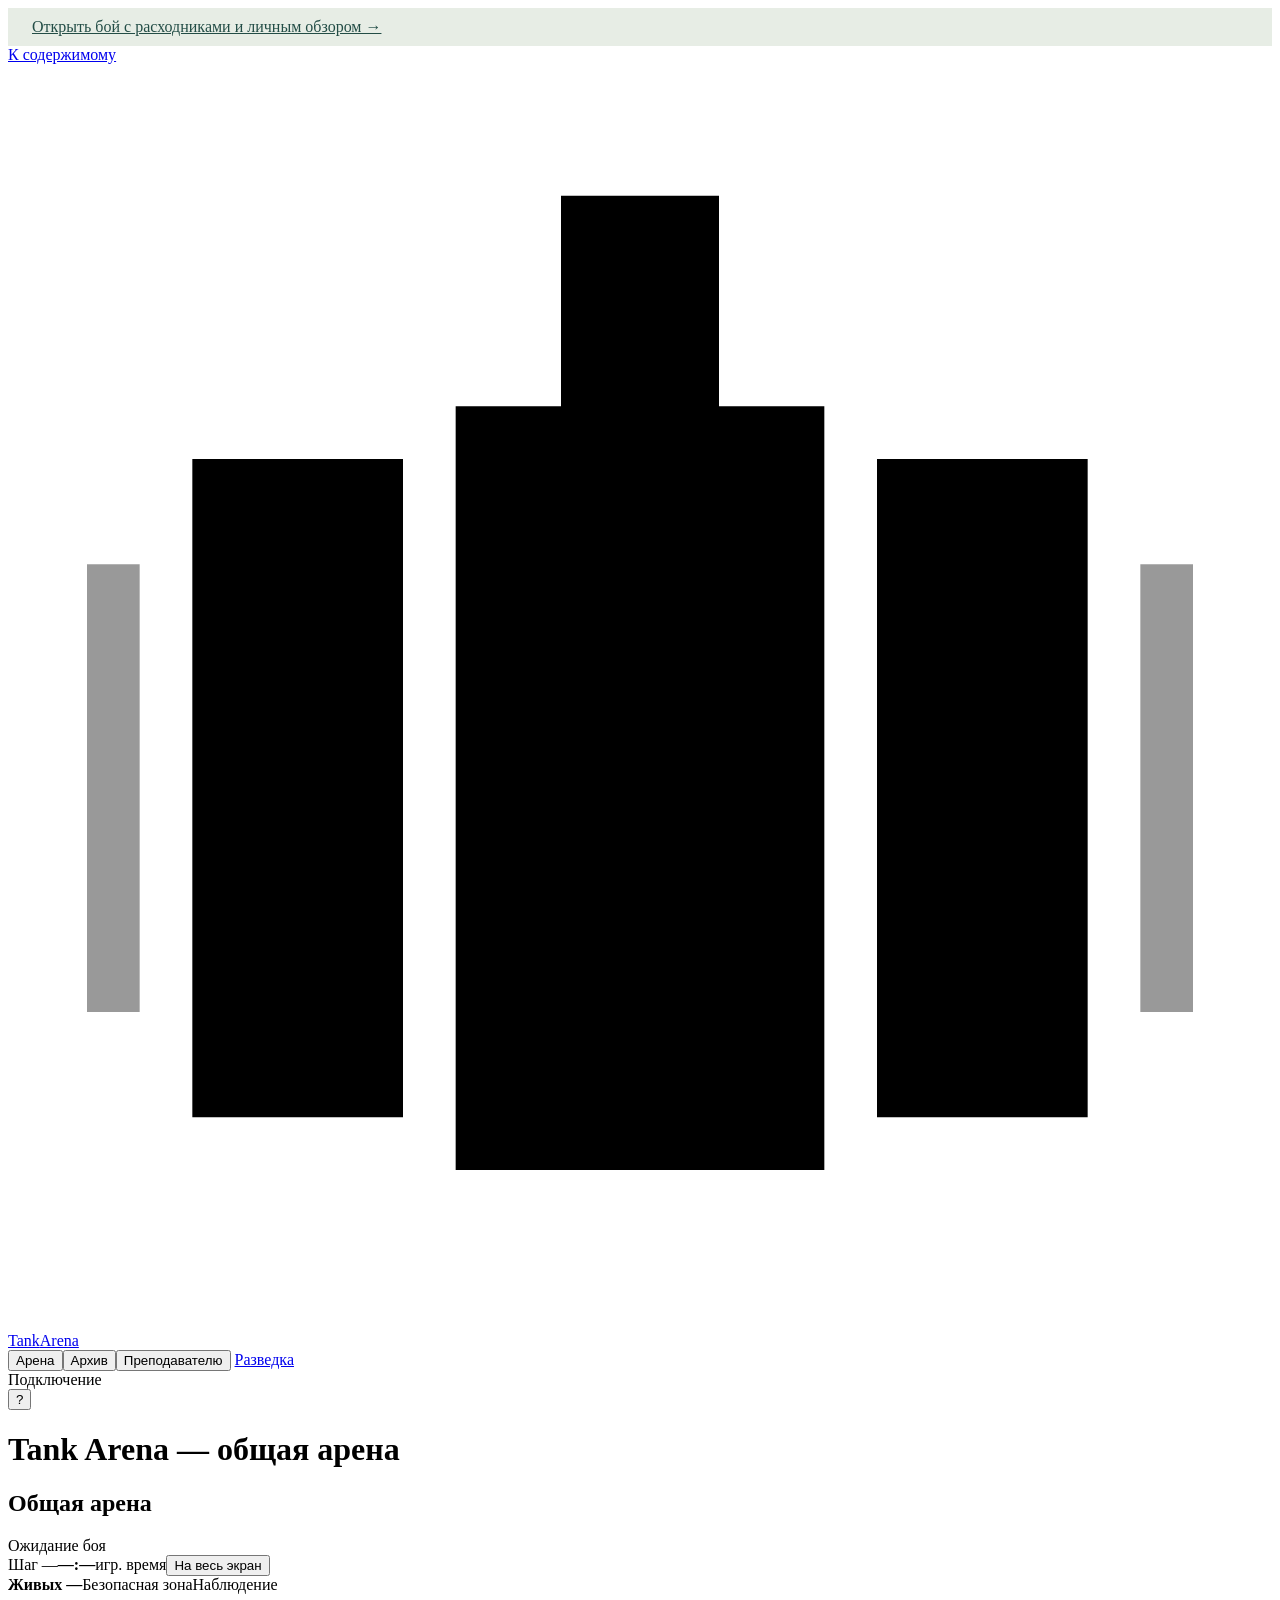
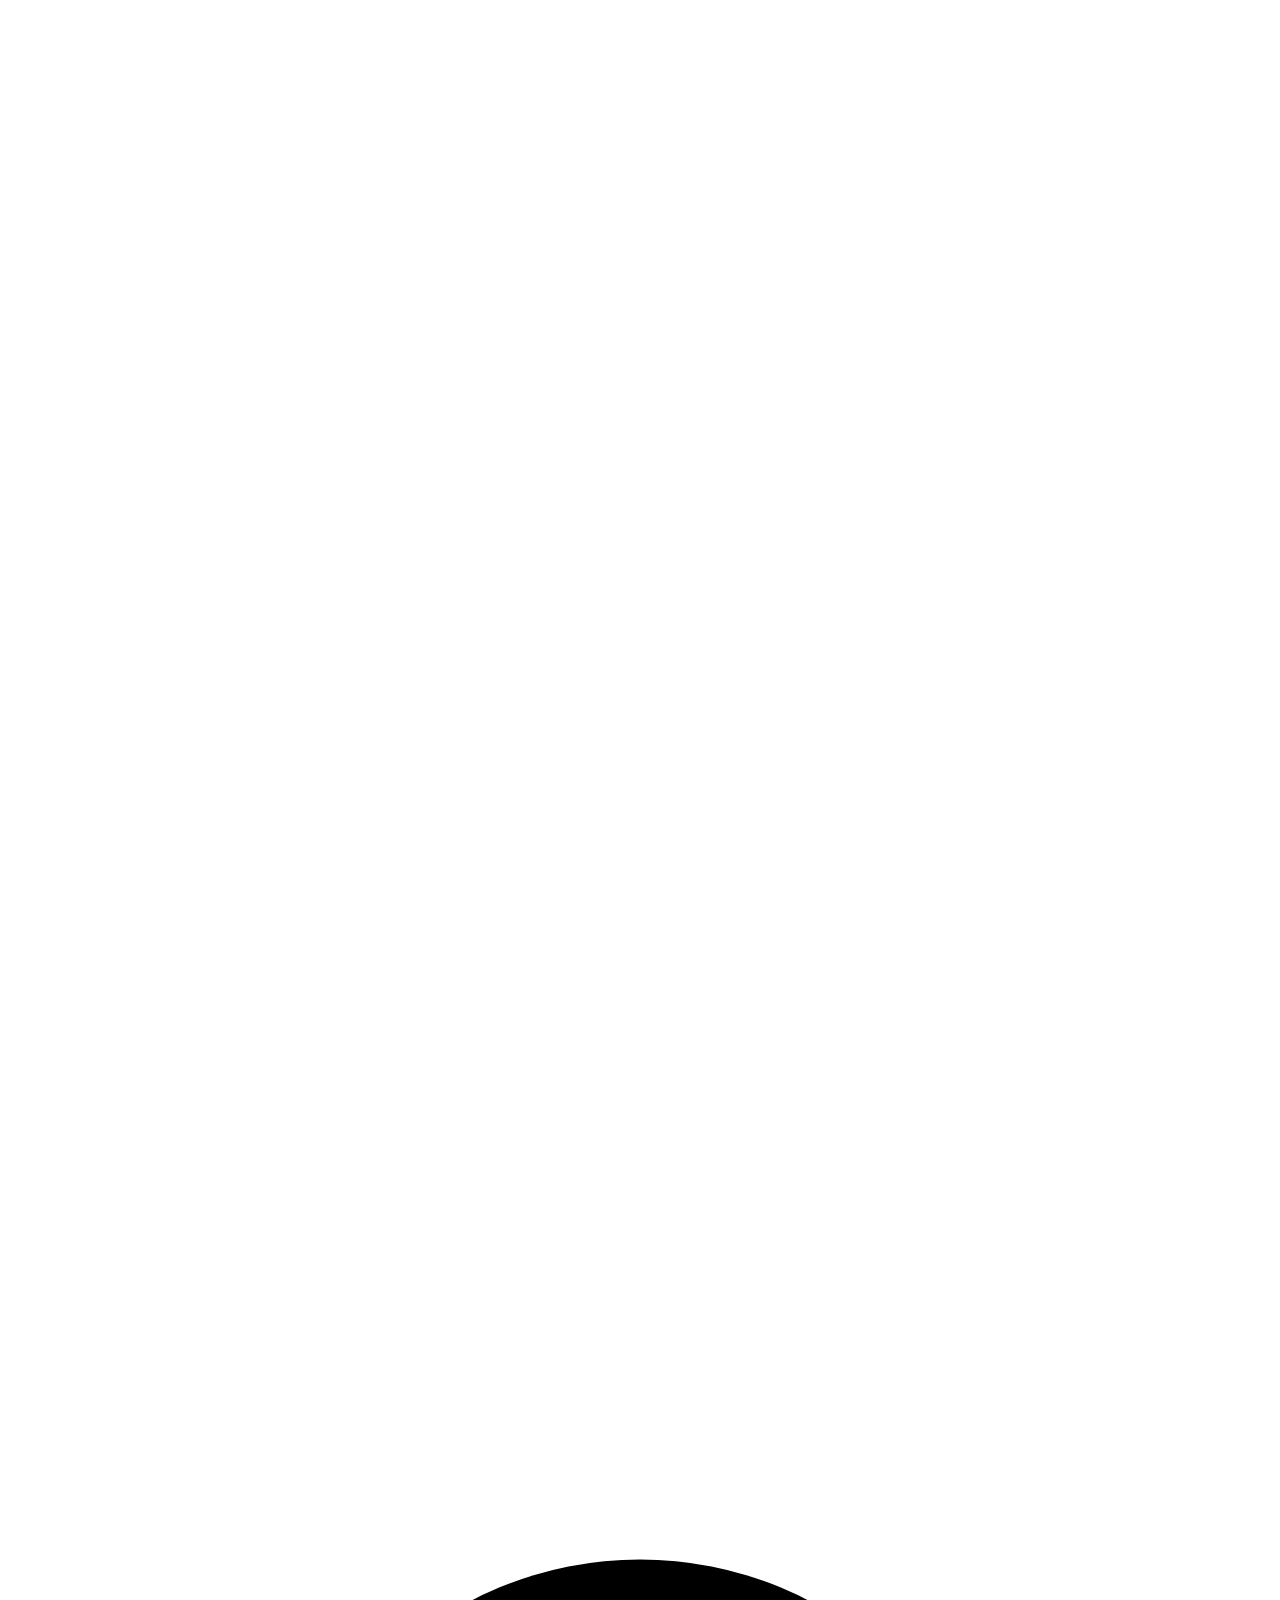
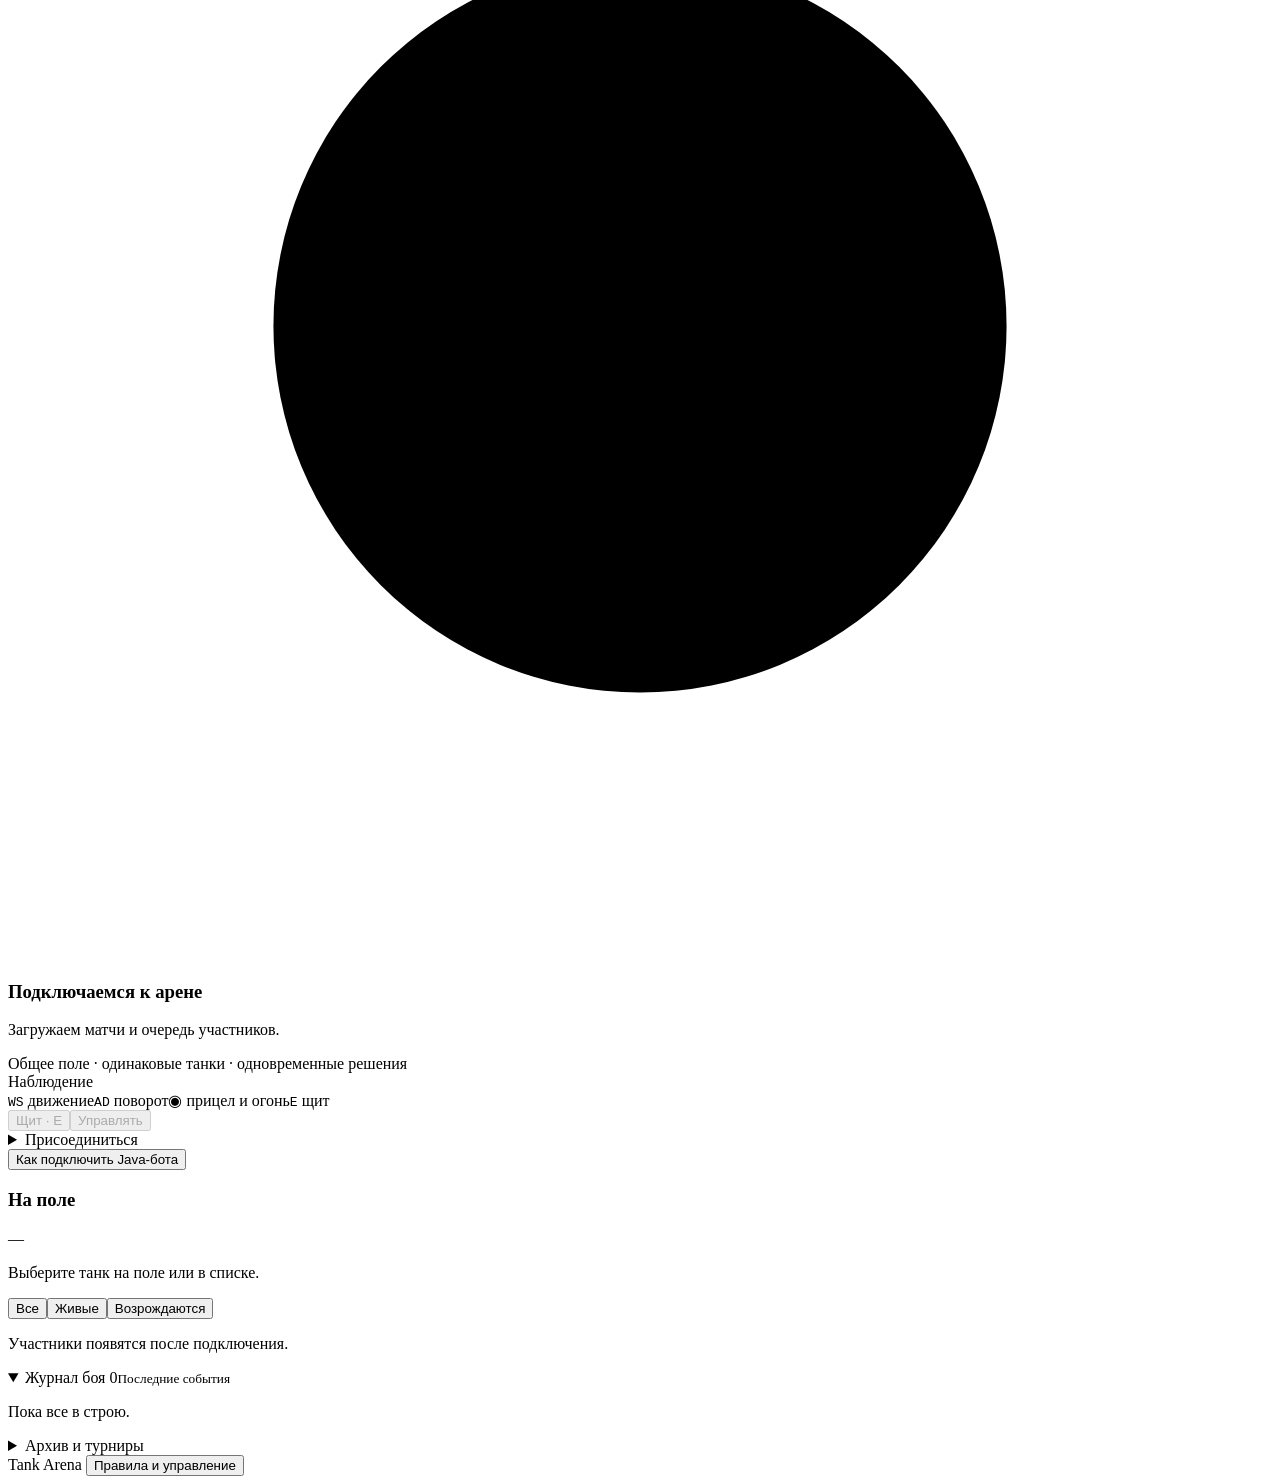
==== engine/arena-server/src/main/resources/web/index.html @ 4cc9b893 "Implement independent combat economy and Java networking guide [skip ci]" ====
<!doctype html>
<html lang="ru">
  <head>
    <meta charset="utf-8" />
    <meta name="viewport" content="width=device-width, initial-scale=1" />
    <meta name="theme-color" content="#f3f6f8" />
    <meta name="description" content="Общая танковая арена: все Java-боты на одном поле." />
    <title>Tank Arena — общая арена</title>
    <link rel="stylesheet" href="/styles.css" />
    <script src="/app.js" type="module"></script>
  </head>
  <body>
    <a
      href="/combat.html"
      style="display: block; padding: 10px 24px; background: #e7ede5; color: #234d46"
      >Открыть бой с расходниками и личным обзором →</a
    >

    <a class="skip-link" href="#main">К содержимому</a>
    <header class="masthead">
      <a class="brand" href="/" aria-label="Tank Arena — главная"
        ><svg class="brand-mark" viewBox="0 0 48 48" aria-hidden="true">
          <path d="M7 15h8v25H7zm26 0h8v25h-8zM17 13h14v29H17zM21 5h6v20h-6z" />
          <path d="M3 19h2v17H3zm40 0h2v17h-2z" opacity=".4" /></svg
        ><span>Tank<span class="brand-light">Arena</span></span></a
      >
      <nav aria-label="Главная навигация">
        <button class="nav-button active" id="arena-tab" type="button" aria-current="page">
          Арена</button
        ><button class="nav-button" id="archive-open" type="button">Архив</button
        ><button class="nav-button" id="teacher-tab" type="button">Преподавателю</button>
        <a class="nav-button" href="/recon.html">Разведка</a>
      </nav>
      <div class="server-status" id="connection-status" role="status">
        <span class="status-dot"></span><span>Подключение</span>
      </div>
      <button
        class="icon-button help-button"
        type="button"
        id="help-open"
        aria-label="Открыть справку"
      >
        ?
      </button>
    </header>
    <main id="main">
      <h1 class="sr-only" id="page-title">Tank Arena — общая арена</h1>
      <div id="notice" class="notice" role="status" hidden>
        <span id="notice-text"></span
        ><button type="button" id="notice-close" aria-label="Закрыть уведомление">×</button>
      </div>

      <section id="teacher-panel" class="teacher-panel" aria-labelledby="teacher-title" hidden>
        <div class="section-heading">
          <div>
            <h2 id="teacher-title">Управление занятием</h2>
            <p>Условия боя, допуск участников и состояние сервера.</p>
          </div>
          <button type="button" class="text-button" id="teacher-close">Вернуться на арену</button>
        </div>
        <form id="admin-form" class="admin-login">
          <label for="admin-key">Ключ преподавателя</label>
          <div class="input-action">
            <input
              id="admin-key"
              type="password"
              autocomplete="off"
              placeholder="Из файла admin-key.txt на сервере"
              required
            /><button class="primary-button" type="submit">Подключиться</button>
          </div>
          <p class="hint">
            Путь к файлу ключа указан в консоли ServerMain. Этот ключ открывает управление сервером;
            для игроков задайте общий пароль ниже. После обновления страницы введите ключ снова.
          </p>
        </form>
        <div id="admin-workspace" hidden>
          <div class="teacher-toolbar">
            <span class="connected-label">Доступ преподавателя открыт</span
            ><button type="button" class="text-button" id="admin-refresh">Обновить</button
            ><button type="button" class="text-button" id="admin-logout">Закрыть доступ</button>
          </div>
          <section class="conditions-panel" aria-labelledby="rules-title">
            <div class="conditions-heading">
              <div>
                <h3 id="rules-title">Условия боя</h3>
                <p id="rules-status" role="status">Загружаем текущие условия…</p>
              </div>
              <button type="button" id="rules-reset" class="text-button" disabled>
                Вернуть исходные условия
              </button>
            </div>
            <div class="condition-presets" aria-label="Готовые варианты условий">
              <button type="button" data-rules-preset="default" disabled>
                <strong>Обычные</strong><span>Из конфигурации сервера</span>
              </button>
              <button type="button" data-rules-preset="maneuver" disabled>
                <strong>Манёвры</strong><span>Быстрее танки, медленнее снаряды</span>
              </button>
              <button type="button" data-rules-preset="rapid" disabled>
                <strong>Плотный огонь</strong><span>Чаще выстрелы и включение щита</span>
              </button>
            </div>
            <form id="rules-form" novalidate>
              <fieldset id="rules-fields" class="condition-fields" disabled>
                <legend class="sr-only">Параметры общих условий</legend>
                <div id="rules-drive" class="condition-group">
                  <h4>Движение</h4>
                </div>
                <div id="rules-weapon" class="condition-group">
                  <h4>Стрельба</h4>
                </div>
                <div id="rules-shield" class="condition-group">
                  <h4>Щит</h4>
                </div>
                <div id="rules-return" class="condition-group">
                  <h4>Возвращение</h4>
                  <p class="hint">
                    Время указано в игровых секундах. Поле имеет размер 1280 × 1280 единиц.
                  </p>
                </div>
              </fieldset>
              <p id="rules-error" class="condition-error" role="alert"></p>
              <div class="condition-actions">
                <button id="rules-apply" class="primary-button" type="submit" disabled>
                  Применить ко всем
                </button>
                <button id="rules-discard" class="text-button" type="button" disabled>
                  Отменить правки
                </button>
                <p id="rules-draft-status" role="status"></p>
              </div>
            </form>
            <p class="hint conditions-footnote">
              Новые условия вступают в силу между шагами для всех игроков. Уже летящие снаряды и
              начатые таймеры не меняются. Время округляется вверх до целого шага. Очки сохраняются;
              после перезапуска сервера вернутся условия из конфигурации.
            </p>
          </section>
          <div class="teacher-grid">
            <section class="teacher-block">
              <h3>Пароль сервера</h3>
              <p class="hint" id="server-access-status" role="status">Проверяем настройку…</p>
              <form id="server-password-form">
                <label for="server-password">Новый пароль для игроков</label>
                <div class="input-action">
                  <input
                    id="server-password"
                    type="password"
                    autocomplete="new-password"
                    minlength="8"
                    maxlength="128"
                    placeholder="От 8 до 128 символов"
                    required
                  /><button class="secondary-button" id="server-password-save" type="submit">
                    Сохранить пароль
                  </button>
                </div>
              </form>
              <p class="hint">
                Сообщите один пароль всей группе. После регистрации подтвердите допуск игроков.
                Смена пароля влияет только на новые регистрации; аккаунты и очки сохраняются.
                Сохранённый пароль здесь не показывается.
              </p>
            </section>
            <section class="teacher-block">
              <h3>Новый турнир</h3>
              <p class="hint">
                Все выбранные участники играют в каждом раунде. Их Java-клиенты должны оставаться
                запущенными.
              </p>
              <form id="tournament-form">
                <div class="tournament-settings">
                  <div>
                    <label for="tournament-rounds">Общих раундов</label
                    ><input
                      id="tournament-rounds"
                      type="number"
                      min="1"
                      max="32"
                      value="4"
                      required
                    />
                  </div>
                  <div>
                    <label for="tournament-seed">Seed перестановок</label
                    ><input id="tournament-seed" type="number" step="1" value="2026" required />
                  </div>
                </div>
                <div class="player-picker" id="player-picker">
                  <p class="empty-note">Участники появятся после регистрации.</p>
                </div>
                <button class="primary-button" type="submit">Начать турнир</button>
              </form>
            </section>
            <section class="teacher-block">
              <h3>Ход турнира</h3>
              <div id="tournament-status">
                <p class="empty-note">Турнир ещё не запущен.</p>
              </div>
              <button id="cancel-tournament" class="danger-button" type="button" hidden>
                Остановить турнир
              </button>
              <h3 class="metrics-heading">Состояние сервера</h3>
              <dl class="metrics" id="metrics"></dl>
            </section>
          </div>
          <section class="admin-players">
            <h3>Участники</h3>
            <p class="hint">
              После регистрации откройте участнику допуск. Подключение добавляет его танк на поле;
              Java-программу запускает сам студент. «На связи» означает недавний запрос клиента.
            </p>
            <div class="admin-filters">
              <div>
                <label for="admin-search">Найти участника</label
                ><input
                  id="admin-search"
                  type="search"
                  placeholder="Имя или ID"
                  autocomplete="off"
                />
              </div>
              <div>
                <label for="admin-filter">Показать</label
                ><select id="admin-filter">
                  <option value="all">Всех</option>
                  <option value="pending">Ждут допуска</option>
                  <option value="online">На связи</option>
                  <option value="queued">В очереди</option>
                  <option value="playing">В бою</option>
                  <option value="revoked">Заблокированы</option>
                </select>
              </div>
              <span id="admin-player-count" role="status"></span>
            </div>
            <div id="admin-players-list"></div>
          </section>
        </div>
      </section>

      <div class="play-layout" id="play-layout">
        <section class="arena-panel" id="arena-panel" aria-labelledby="arena-title">
          <div class="arena-topline">
            <div class="arena-title-wrap">
              <span class="live-indicator" id="live-indicator"></span>
              <h2 id="arena-title">Общая арена</h2>
              <span class="match-kind" id="match-kind">Ожидание боя</span>
            </div>
            <div class="arena-clock">
              <span id="tick-label">Шаг —</span
              ><strong id="match-clock" title="Оставшееся игровое время, не время на часах"
                >—:—</strong
              ><span class="game-time-label">игр. время</span
              ><button id="fullscreen" type="button" class="fullscreen-button" aria-pressed="false">
                На весь экран
              </button>
            </div>
          </div>
          <div class="arena-hud">
            <strong id="alive-count">Живых —</strong><span id="zone-label">Безопасная зона</span
            ><span id="self-label">Наблюдение</span>
          </div>
          <p id="delivery-help" class="delivery-help" hidden>
            <strong>Груз → противоположный склад → +1</strong
            ><span
              >Подбор автоматический. Буква на ящике — пункт доставки. После гибели груз остаётся на
              поле.</span
            >
          </p>
          <p id="timing-status" class="timing-status" aria-live="off"></p>
          <details id="battle-conditions" class="battle-conditions" hidden>
            <summary>Условия боя <span id="battle-conditions-brief"></span></summary>
            <p id="battle-conditions-values"></p>
          </details>
          <div class="battlefield" id="battlefield">
            <canvas
              id="arena-canvas"
              width="1280"
              height="1280"
              tabindex="0"
              aria-label="Общее поле. Имена танков соответствуют списку участников. W/S — движение, A/D — поворот, мышь — прицел и огонь, E — щит."
            ></canvas>
            <div class="arena-empty" id="arena-empty">
              <svg class="empty-reticle" viewBox="0 0 100 100" aria-hidden="true">
                <circle cx="50" cy="50" r="29" />
                <path d="M50 7v23m0 40v23M7 50h23m40 0h23" />
                <circle cx="50" cy="50" r="4" />
              </svg>
              <h3 id="empty-title">Подключаемся к арене</h3>
              <p id="empty-detail">Загружаем матчи и очередь участников.</p>
              <button
                type="button"
                class="empty-replay replay-overlay-button"
                id="empty-replay"
                hidden
              >
                Смотреть последний бой</button
              ><span class="empty-coordinate"
                >Общее поле · одинаковые танки · одновременные решения</span
              >
            </div>
            <div class="result-overlay" id="result-overlay" hidden>
              <span id="result-label">Раунд завершён</span><strong id="result-title"></strong>
              <p id="result-detail"></p>
              <button type="button" class="replay-overlay-button" id="result-replay">
                Разобрать бой
              </button>
            </div>
            <div class="respawn-note" id="respawn-note" role="status" hidden>
              <strong id="respawn-title"></strong><span id="respawn-detail"></span>
            </div>
            <div id="arena-connection" class="arena-connection" role="status" hidden>
              Связь потеряна. Показан последний кадр; подключение восстановится автоматически.
            </div>
            <div class="arena-mode" id="arena-mode">Наблюдение</div>
            <div class="arena-event" id="arena-event" aria-live="polite"></div>
          </div>
          <section class="combat-status" id="combat-status" aria-label="Состояние танка" hidden>
            <div class="combat-status-heading">
              <span>Состояние танка</span><small>Игровые секунды</small>
            </div>
            <div id="combat-status-list" class="combat-status-list"></div>
          </section>
          <div class="replay-controls" id="replay-controls" hidden>
            <button
              type="button"
              class="icon-button"
              id="replay-toggle"
              aria-label="Воспроизвести повтор"
            >
              ▶</button
            ><label class="sr-only" for="replay-seek">Кадр повтора</label
            ><input id="replay-seek" type="range" min="0" max="0" value="0" /><span
              id="replay-position"
              >0 / 0</span
            ><label class="sr-only" for="replay-speed">Скорость повтора</label
            ><select id="replay-speed">
              <option value="0.5">0,5×</option>
              <option value="1" selected>1×</option>
              <option value="2">2×</option>
              <option value="4">4×</option></select
            ><button type="button" class="text-button" id="replay-exit">К матчу</button>
          </div>
          <div class="arena-footer" id="arena-footer">
            <div class="key-help">
              <span><kbd>W</kbd><kbd>S</kbd> движение</span
              ><span><kbd>A</kbd><kbd>D</kbd> поворот</span
              ><span class="mouse-help">◉ прицел и огонь</span><span><kbd>E</kbd> щит</span>
            </div>
            <button id="locate-self" type="button" class="text-button" hidden>Мой танк</button
            ><button
              id="shield-control"
              type="button"
              class="shield-button"
              disabled
              title="Щит: E"
            >
              Щит · E</button
            ><button id="manual-toggle" type="button" class="manual-button" disabled>
              Управлять
            </button>
          </div>
          <div class="touch-controls" id="touch-controls" aria-label="Сенсорное управление" hidden>
            <div class="touch-drive">
              <button type="button" data-drive="KeyA" aria-label="Поворот влево">↶</button
              ><button type="button" data-drive="KeyW" aria-label="Вперёд">↑</button
              ><button type="button" data-drive="KeyS" aria-label="Назад">↓</button
              ><button type="button" data-drive="KeyD" aria-label="Поворот вправо">↷</button>
            </div>
            <button type="button" id="touch-fire">Огонь</button
            ><span>Коснитесь поля для прицела</span>
          </div>
        </section>

        <aside class="launch-panel" aria-labelledby="roster-title">
          <details class="account-panel" id="account-panel">
            <summary id="launch-title">Присоединиться</summary>
            <div class="account-content">
              <form id="enroll-form">
                <label for="player-name">Имя танка</label
                ><input
                  id="player-name"
                  name="name"
                  autocomplete="nickname"
                  maxlength="32"
                  placeholder="Как назовёте танк?"
                  required
                /><label for="join-password">Пароль сервера</label
                ><input
                  id="join-password"
                  name="password"
                  type="password"
                  autocomplete="off"
                  spellcheck="false"
                  minlength="8"
                  maxlength="128"
                  placeholder="Получите у преподавателя"
                  required
                /><button class="primary-button wide" type="submit">Зарегистрироваться</button>
                <p class="hint">
                  Есть токен Java-клиента?
                  <button type="button" class="inline-button" id="token-login-open">
                    Войти по токену
                  </button>
                </p>
              </form>
              <form id="token-login-form" hidden>
                <label for="player-token">Токен участника</label
                ><input type="password" id="player-token" autocomplete="off" required /><label
                  for="token-name"
                  >Имя танка</label
                ><input id="token-name" autocomplete="nickname" maxlength="32" required /><button
                  type="submit"
                  class="primary-button wide"
                >
                  Войти</button
                ><button type="button" class="text-button" id="token-login-cancel">
                  Назад к регистрации
                </button>
              </form>
              <div id="player-session" hidden>
                <div class="player-identity">
                  <span class="avatar" id="player-avatar">Т</span>
                  <div>
                    <strong id="session-name"></strong><span id="session-status">Готов к бою</span>
                  </div>
                  <button
                    class="icon-button"
                    type="button"
                    id="logout"
                    aria-label="Выйти из аккаунта"
                  >
                    ↪
                  </button>
                </div>
                <button type="button" class="text-button token-button" id="copy-token">
                  Скопировать токен для Java
                </button>
              </div>
              <label for="tank-name">Имя танка при подключении</label
              ><input id="tank-name" autocomplete="nickname" maxlength="32" required />
              <div class="launch-settings">
                <p id="lobby-summary" class="lobby-summary">Загружаем общую очередь…</p>
                <button class="primary-button wide play-button" id="join" type="button" disabled>
                  Войти на арену
                </button>
                <div id="queue-status" class="queue-status" hidden>
                  <span class="pulse-dot"></span>
                  <p>Ожидание входа</p>
                  <button type="button" class="text-button" id="leave-queue">Выйти</button>
                </div>
                <button class="danger-button wide" id="forfeit" type="button" hidden>
                  Покинуть поле
                </button>
                <p class="hint play-hint" id="play-hint">
                  Войдите, чтобы играть. Наблюдать можно без регистрации.
                </p>
                <div id="lobby-players" class="lobby-players"></div>
              </div>
            </div>
          </details>
          <button type="button" class="text-button java-link" id="java-help">
            Как подключить Java-бота
          </button>
          <section class="roster-section" aria-labelledby="roster-title">
            <div class="roster-heading">
              <h3 id="roster-title">На поле</h3>
              <span id="roster-count">—</span>
            </div>
            <p class="hint">Выберите танк на поле или в списке.</p>
            <div class="roster-filter" role="group" aria-label="Участники">
              <button id="roster-all" class="text-button active" type="button" aria-pressed="true">
                Все</button
              ><button id="roster-alive" class="text-button" type="button" aria-pressed="false">
                Живые</button
              ><button id="roster-dead" class="text-button" type="button" aria-pressed="false">
                Возрождаются
              </button>
            </div>
            <div class="score-columns" id="score-columns" hidden>
              <span>Игрок</span><span>Очки</span><span>Смерти</span>
            </div>
            <div id="roster-list" class="roster-list">
              <p class="empty-note">Участники появятся после подключения.</p>
            </div>
          </section>
          <details class="battle-journal" id="battle-journal" open>
            <summary>
              Журнал боя <span id="kill-feed-count">0</span><small>Последние события</small>
            </summary>
            <div id="kill-feed" class="kill-feed">
              <p class="empty-note">Пока все в строю.</p>
            </div>
          </details>
        </aside>
      </div>

      <section class="results-panel" id="results-panel" aria-labelledby="results-title" hidden>
        <div class="section-heading">
          <div>
            <h2 id="results-title">Итоги общего раунда</h2>
            <p>Равный момент выбытия — равное место. Очки за число выбывших раньше.</p>
          </div>
        </div>
        <div id="results-table" class="results-table"></div>
      </section>
      <details class="archive-panel" id="archive-panel">
        <summary>Архив и турниры</summary>
        <div class="bottom-layout">
          <section class="matches-section" aria-labelledby="matches-title">
            <div class="section-heading">
              <div>
                <h2 id="matches-title">Бои на арене</h2>
                <p>Один общий бой в эфире. Сохранённые раунды — для разбора.</p>
              </div>
              <button class="text-button" id="refresh-matches" type="button">Обновить ↻</button>
            </div>
            <div class="match-filters" role="group" aria-label="Фильтр матчей">
              <button type="button" data-filter="all" class="filter active" aria-pressed="true">
                Все</button
              ><button type="button" data-filter="live" class="filter" aria-pressed="false">
                В эфире <span id="live-count">0</span></button
              ><button type="button" data-filter="finished" class="filter" aria-pressed="false">
                Завершённые
              </button>
            </div>
            <div id="matches-list" class="matches-list">
              <p class="empty-list">Загружаем матчи…</p>
            </div>
          </section>
          <section class="ranking-section" id="ranking" aria-labelledby="ranking-title">
            <div class="section-heading">
              <div>
                <h2 id="ranking-title">Турнирная таблица</h2>
                <p>Сумма очков официальных раундов.</p>
              </div>
              <span class="trophy" aria-hidden="true">♜</span>
            </div>
            <div id="leaderboard">
              <p class="empty-list">Результаты появятся после зачётного раунда.</p>
            </div>
            <p class="ranking-note">
              При равных очках место общее. Свободная очередь не меняет рейтинг.
            </p>
          </section>
        </div>
      </details>
      <footer class="page-footer">
        <span>Tank Arena <span id="server-version"></span></span
        ><button class="text-button" id="footer-help" type="button">Правила и управление</button>
      </footer>
    </main>

    <dialog id="help-dialog" aria-labelledby="help-title">
      <div class="dialog-heading">
        <h2 id="help-title">Как играть</h2>
        <button class="icon-button" id="help-close" type="button" aria-label="Закрыть справку">
          ×
        </button>
      </div>
      <div class="help-content">
        <section>
          <h3>Управление</h3>
          <p>
            После допуска войдите на арену и нажмите «Управлять»: клавиатура и мышь начнут
            отправлять команды вашему живому танку. Общий бой продолжается, даже когда открыта
            справка.
          </p>
          <dl class="controls-list">
            <div>
              <dt>W / S</dt>
              <dd>Вперёд / назад</dd>
            </div>
            <div>
              <dt>A / D</dt>
              <dd>Поворот корпуса</dd>
            </div>
            <div>
              <dt>Мышь</dt>
              <dd>Точка прицела</dd>
            </div>
            <div>
              <dt>Левая кнопка</dt>
              <dd>Удерживайте для стрельбы</dd>
            </div>
            <div>
              <dt>E / «Щит»</dt>
              <dd>Включить готовый щит</dd>
            </div>
          </dl>
          <p>
            На сенсорном экране используйте стрелки и кнопку огня, а касанием поля выбирайте прицел.
            На постоянном поле танк возрождается автоматически, а очки сохраняются. Новые участники
            подключаются к текущей игре. Для показа аудитории разверните арену на весь экран; выйти
            можно клавишей Esc.
          </p>
        </section>
        <section>
          <h3>Java-бот</h3>
          <ol class="student-steps">
            <li>
              Откройте <code>pom.xml</code> комплекта как Maven-проект в IDE. Выберите JDK 21 и
              дождитесь загрузки зависимостей.
            </li>
            <li>
              Откройте <code>student.Main</code> и нажмите Run. В консоли введите адрес сервера, имя
              танка и пароль сервера от преподавателя. Ключ из admin-key.txt здесь не используется.
            </li>
            <li>
              Дождитесь допуска. Исходный <code>MyBot</code> появится на поле и останется
              неподвижным: все игровые решения вы пишете самостоятельно.
            </li>
            <li>
              Нажмите Stop, измените <code>MyBot</code>, выполните тесты и снова запустите Main.
              <code>MyBotTest</code> проверяет команды без сервера. При повторном запуске пароль не
              нужен: клиент сохраняет ваш личный ключ.
            </li>
          </ol>
          <p class="help-callout">
            Пока играет Java, браузер должен наблюдать. Два клиента одного игрока могут отправить
            противоречащие команды.
          </p>
        </section>
        <section>
          <h3>Щит и перезарядка</h3>
          <p id="combat-rules">
            После выстрела пушка перезаряжается. Щит временно блокирует снаряды; пока он активен,
            стрелять нельзя. Зона наносит урон сквозь щит. Шкалы под полем показывают готовность
            выбранного и вашего танка в игровых секундах.
          </p>
          <p>
            Журнал показывает последние уничтожения и отключения. Уничтожение засчитывается стрелку
            только при однозначном попадании. Зона и отключение клиента не считаются чужим
            убийством.
          </p>
        </section>
        <section>
          <h3>Постоянное поле</h3>
          <p>
            В режиме доставки очко даёт ящик, привезённый в указанный на нём склад. Уничтожения
            учитываются отдельно. В обычном бою очко даётся за уничтожение. После смерти танк
            возвращается на свободное место; очки и смерти сохраняются. Бетонные укрытия
            останавливают танки и снаряды. В этом режиме зона не сужается.
          </p>
          <p>
            Браузер сохраняет ручное управление между возрождениями. Чтобы временно отключиться,
            нажмите «Покинуть поле»; позже можно войти снова.
          </p>
          <h3>Архивные раунды и турнир</h3>
          <p>
            Круг сужается после первой трети игрового времени. За его пределами танк теряет 1 HP за
            игровую секунду; внутри должен оставаться весь корпус. Снаряды продолжают лететь и вне
            круга.
          </p>
          <p>
            Последний живой занимает первое место. При одновременном выбытии место делится; выжившие
            по лимиту времени делят первое. Очки равны числу участников, выбывших строго раньше.
            Убийство не даёт отдельного бонуса.
          </p>
          <p>
            В турнире один и тот же состав играет несколько общих раундов с перестановкой стартов.
            После сохранения результата доступны итоговая таблица и повтор. Локальный compare в
            историю сервера не попадает.
          </p>
          <p class="hint">
            Таймер показывает игровое время. Реальное время раунда зависит от общего темпа сервера.
            На телефоне доступны управление танком, наблюдение, повторы и управление занятием.
          </p>
        </section>
      </div>
    </dialog>
  </body>
</html>
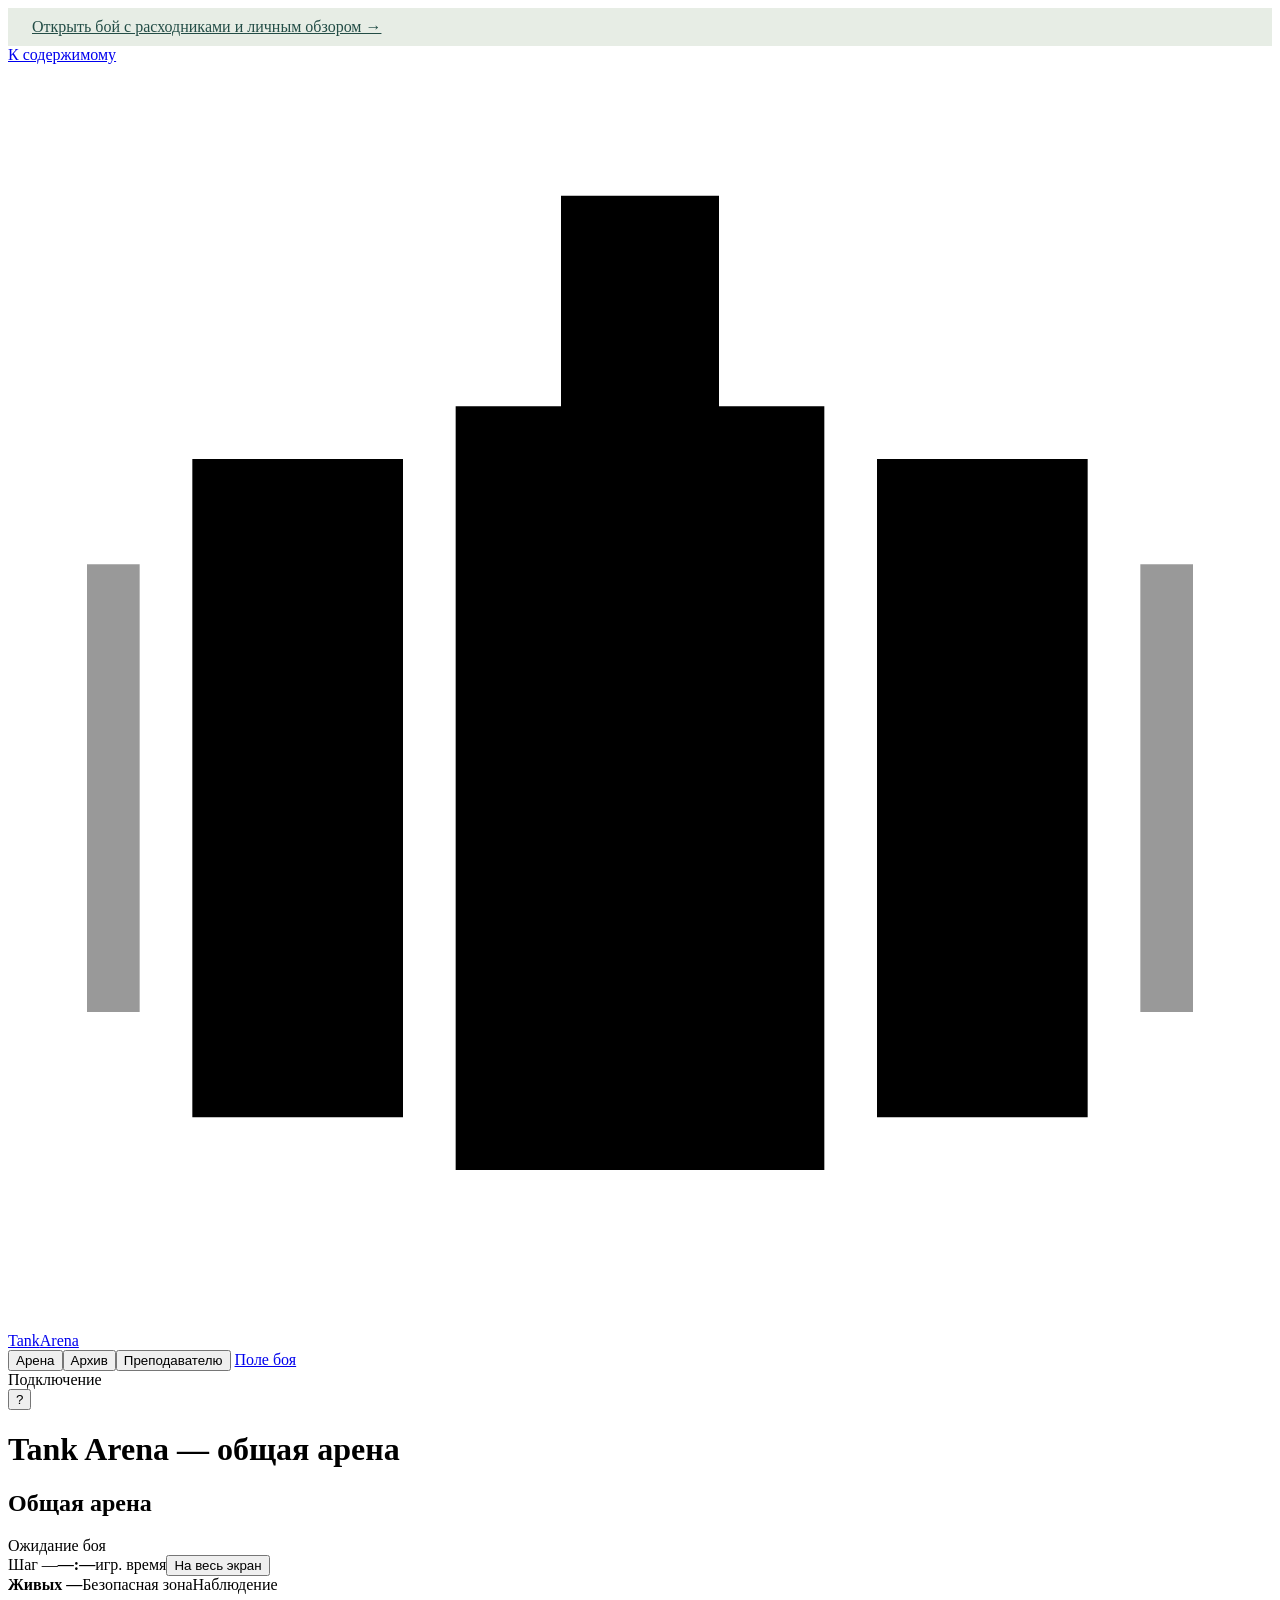
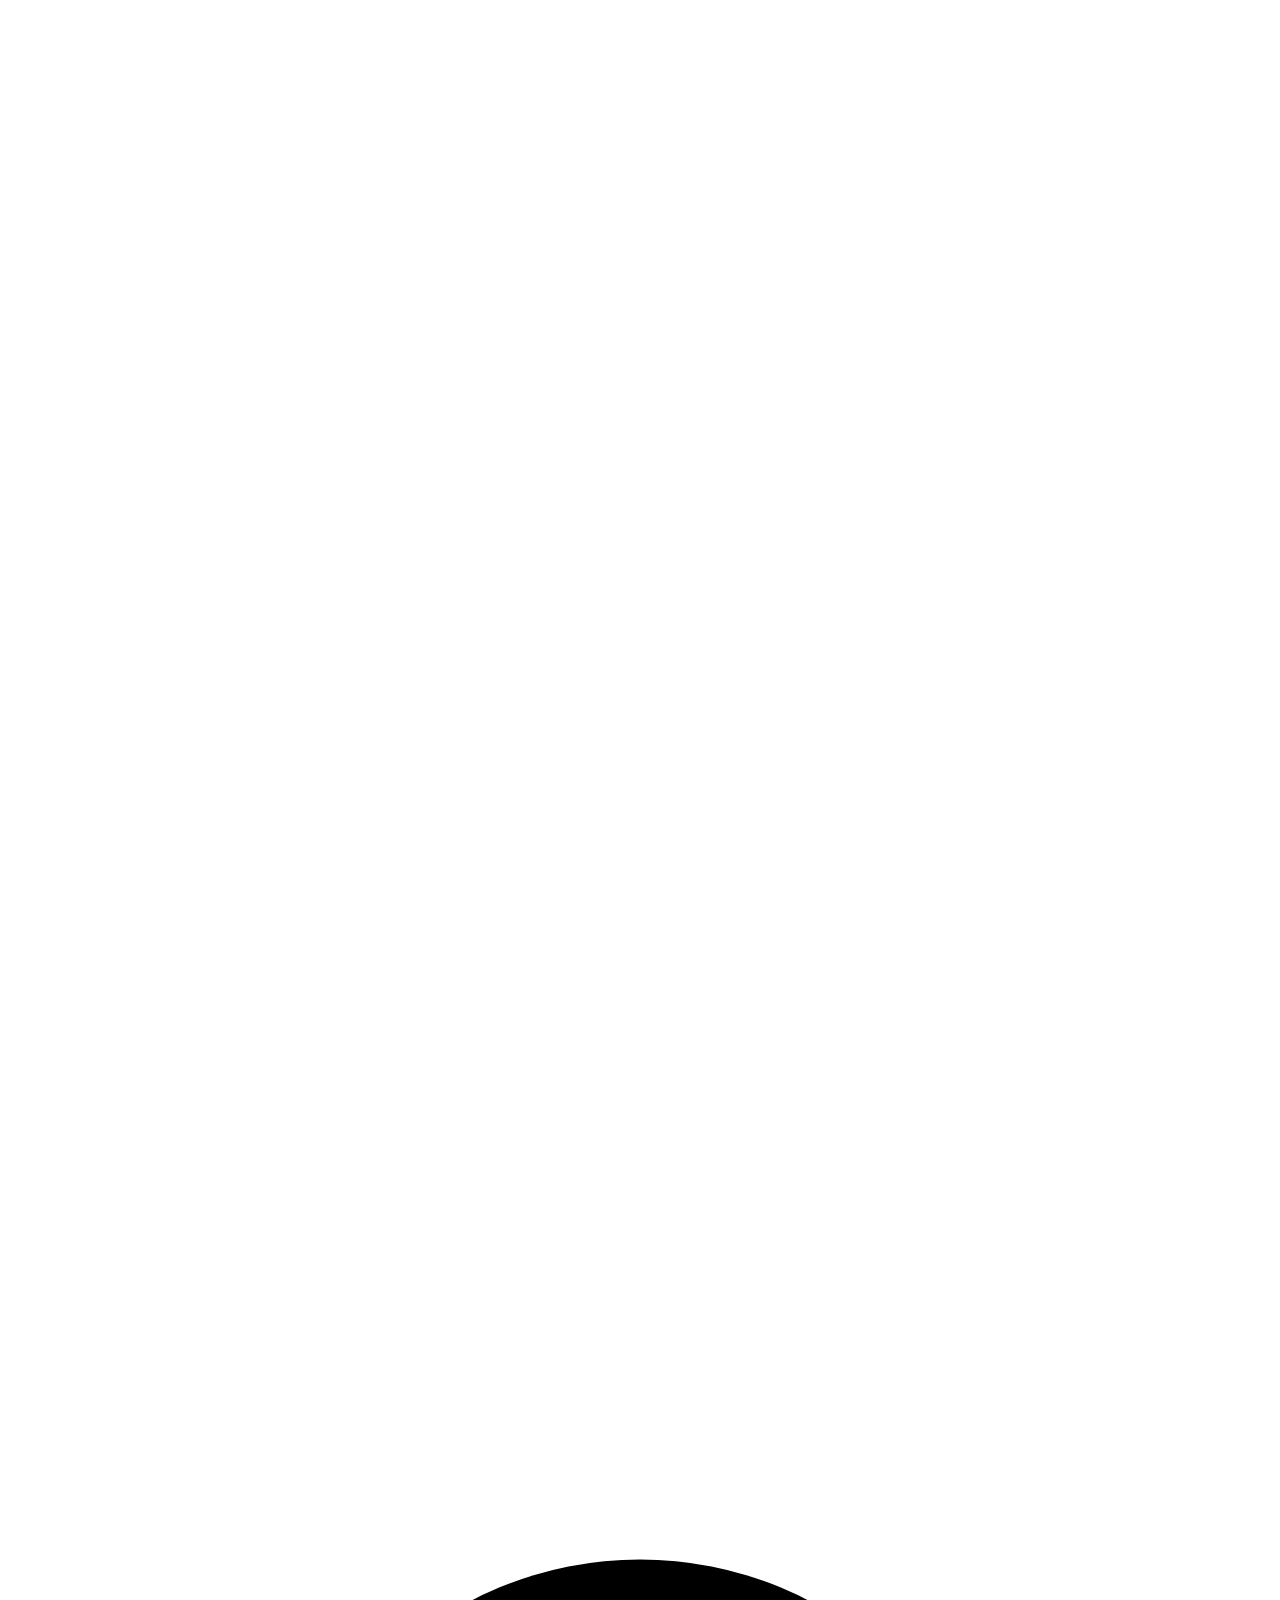
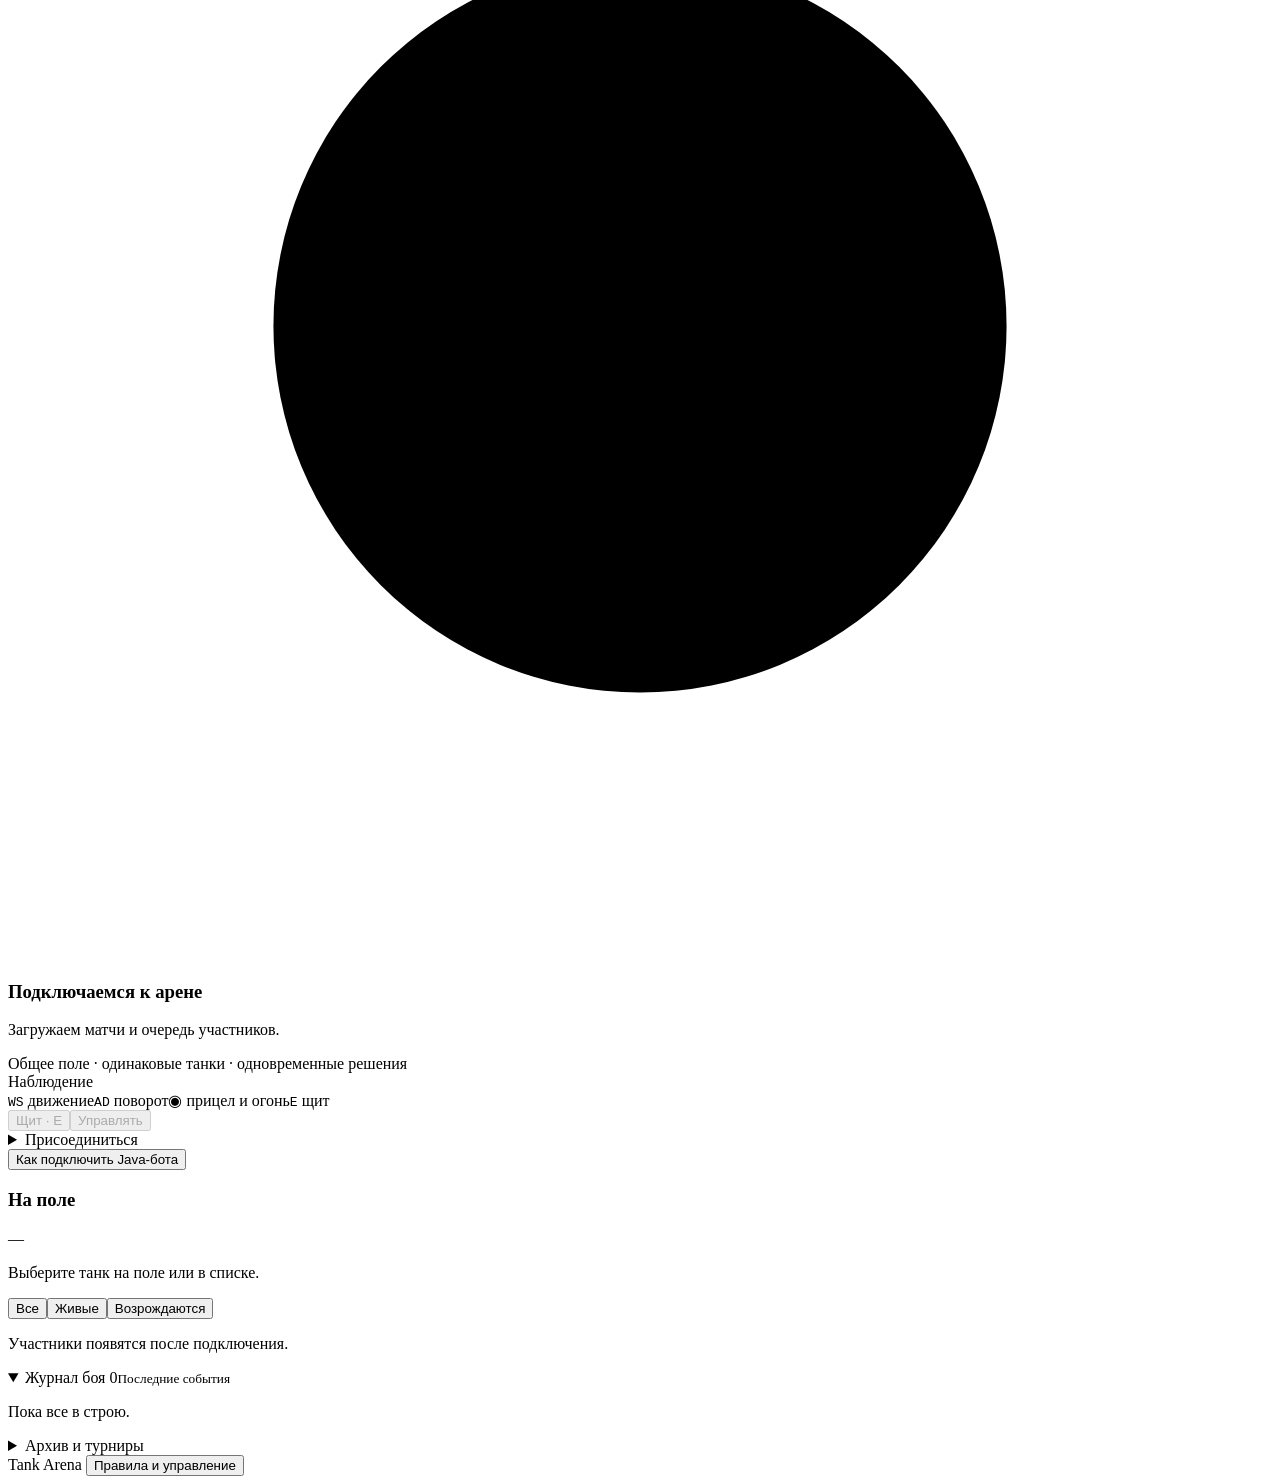
==== commit 279381a8: "Enforce current protocol and repair teacher dashboard [skip ci]" ====
--- a/engine/arena-server/src/main/resources/web/index.html
+++ b/engine/arena-server/src/main/resources/web/index.html
@@ -29,7 +29,7 @@
           Арена</button
         ><button class="nav-button" id="archive-open" type="button">Архив</button
         ><button class="nav-button" id="teacher-tab" type="button">Преподавателю</button>
-        <a class="nav-button" href="/recon.html">Разведка</a>
+        <a class="nav-button" href="/combat.html">Поле боя</a>
       </nav>
       <div class="server-status" id="connection-status" role="status">
         <span class="status-dot"></span><span>Подключение</span>
